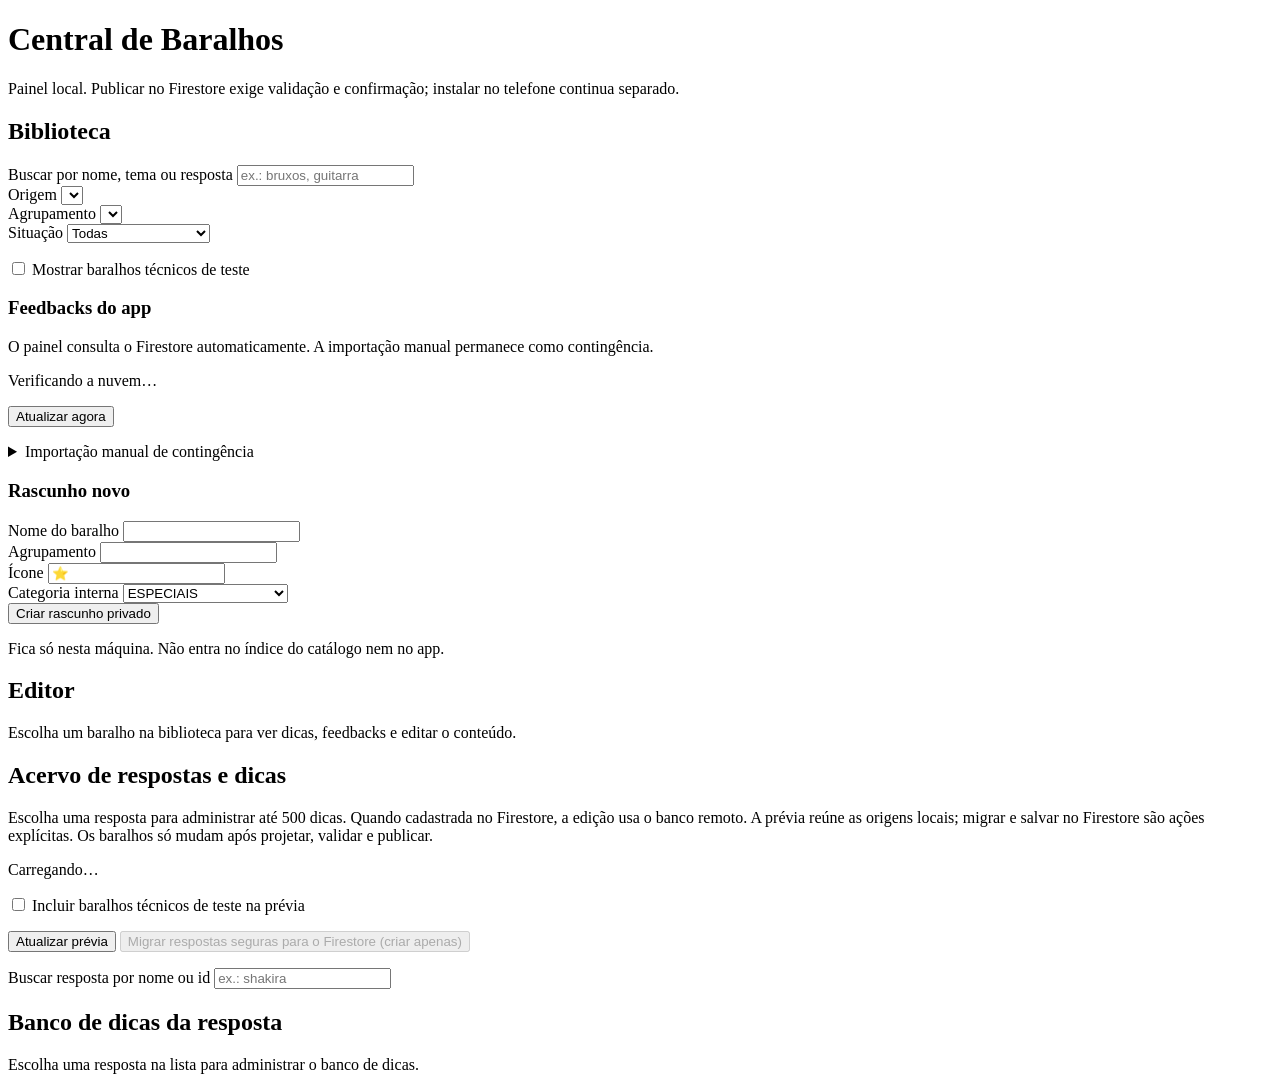
==== administrador/estaticos/index.html @ ed83ffc2 "feat: integra central Firebase e mantém conteúdo fora do Git" ====
<!DOCTYPE html>
<html lang="pt-BR">
<head>
  <meta charset="utf-8">
  <meta name="viewport" content="width=device-width, initial-scale=1">
  <meta name="central-token" content="__TOKEN_CSRF__">
  <title>Central de Baralhos</title>
  <link rel="stylesheet" href="/estilo.css">
</head>
<body>
  <header class="topo">
    <h1>Central de Baralhos</h1>
    <p class="subtitulo">Painel local. Publicar no Firestore exige validação e confirmação; instalar no telefone continua separado.</p>
  </header>

  <p id="estado-global" class="estado" role="status" aria-live="polite"></p>
  <ul id="avisos" class="avisos"></ul>

  <main class="paineis">
    <section class="biblioteca" aria-labelledby="titulo-biblioteca">
      <h2 id="titulo-biblioteca">Biblioteca</h2>

      <div class="campo">
        <label for="busca">Buscar por nome, tema ou resposta</label>
        <input id="busca" type="search" autocomplete="off" placeholder="ex.: bruxos, guitarra">
      </div>

      <div class="filtros">
        <div class="campo">
          <label for="filtro-origem">Origem</label>
          <select id="filtro-origem"></select>
        </div>
        <div class="campo">
          <label for="filtro-grupo">Agrupamento</label>
          <select id="filtro-grupo"></select>
        </div>
        <div class="campo">
          <label for="filtro-situacao">Situação</label>
          <select id="filtro-situacao">
            <option value="">Todas</option>
            <option value="editavel">Atualizáveis</option>
            <option value="protegido">Estado incompatível</option>
            <option value="rascunho">Com rascunho</option>
          </select>
        </div>
      </div>

      <p class="campo campo-caixa">
        <input id="mostrar-tecnicos" type="checkbox">
        <label for="mostrar-tecnicos">Mostrar baralhos técnicos de teste</label>
      </p>

      <p id="resumo-biblioteca" class="resumo"></p>
      <ul id="lista" class="lista"></ul>

      <section class="feedbacks-importados" aria-labelledby="titulo-feedbacks">
        <h3 id="titulo-feedbacks">Feedbacks do app</h3>
        <p class="nota">O painel consulta o Firestore automaticamente. A importação manual permanece como contingência.</p>
        <div class="estado-nuvem">
          <p id="estado-nuvem" class="resumo" aria-live="polite">Verificando a nuvem…</p>
          <div class="acoes-nuvem">
            <button id="atualizar-nuvem" type="button">Atualizar agora</button>
            <button id="copiar-uid-nuvem" type="button" hidden>Copiar UID do painel</button>
          </div>
        </div>
        <p id="resumo-feedbacks" class="resumo"></p>
        <ul id="listas-feedbacks" class="listas-feedbacks"></ul>
        <details class="contingencia-feedback">
          <summary>Importação manual de contingência</summary>
          <p class="nota">Use somente se a sincronização estiver indisponível.</p>
          <input id="arquivo-feedback" type="file" accept=".json,application/json" multiple hidden>
          <button id="importar-feedback" type="button">Importar lista de feedback</button>
        </details>
      </section>

      <h3>Rascunho novo</h3>
      <form id="form-novo" class="form-novo">
        <div class="campo">
          <label for="novo-nome">Nome do baralho</label>
          <input id="novo-nome" required maxlength="80">
        </div>
        <div class="campo">
          <label for="novo-grupo">Agrupamento</label>
          <input id="novo-grupo" required maxlength="80">
        </div>
        <div class="campo">
          <label for="novo-icone">Ícone</label>
          <input id="novo-icone" required maxlength="8" value="⭐">
        </div>
        <div class="campo">
          <label for="novo-categoria">Categoria interna</label>
          <select id="novo-categoria">
            <option value="ESPECIAIS">ESPECIAIS</option>
            <option value="PERSONAGEM_FILME">PERSONAGEM_FILME</option>
            <option value="MUNDO_DA_MUSICA">MUNDO_DA_MUSICA</option>
          </select>
        </div>
        <button type="submit">Criar rascunho privado</button>
        <p class="nota">Fica só nesta máquina. Não entra no índice do catálogo nem no app.</p>
      </form>
    </section>

    <section class="editor" aria-labelledby="titulo-editor">
      <h2 id="titulo-editor">Editor</h2>
      <div id="editor-vazio" class="vazio">
        <p>Escolha um baralho na biblioteca para ver dicas, feedbacks e editar o conteúdo.</p>
      </div>
      <div id="editor" hidden></div>
    </section>
  </main>

  <div class="paineis" id="acervo-editorial" aria-labelledby="titulo-acervo">
    <section class="biblioteca" aria-labelledby="titulo-acervo">
      <h2 id="titulo-acervo">Acervo de respostas e dicas</h2>
      <p class="nota">
        Escolha uma resposta para administrar até 500 dicas. Quando cadastrada no Firestore,
        a edição usa o banco remoto. A prévia reúne as origens locais; migrar e salvar no
        Firestore são ações explícitas. Os baralhos só mudam após projetar, validar e publicar.
      </p>
      <p id="acervo-resumo" class="resumo">Carregando…</p>
      <ul id="acervo-avisos" class="observacoes"></ul>
      <ul id="acervo-conflitos" class="observacoes"></ul>
      <p class="campo campo-caixa">
        <input id="acervo-mostrar-tecnicos" type="checkbox">
        <label for="acervo-mostrar-tecnicos">Incluir baralhos técnicos de teste na prévia</label>
      </p>
      <p class="acoes">
        <button id="acervo-atualizar-previa" type="button">Atualizar prévia</button>
        <button id="acervo-migrar-previa" type="button" disabled>
          Migrar respostas seguras para o Firestore (criar apenas)
        </button>
      </p>
      <div class="campo">
        <label for="acervo-busca-resposta">Buscar resposta por nome ou id</label>
        <input id="acervo-busca-resposta" type="search" autocomplete="off" placeholder="ex.: shakira">
      </div>
      <ul id="acervo-lista-respostas" class="lista"></ul>
      <p id="acervo-paginacao-respostas" class="resumo"></p>
    </section>

    <section class="editor" aria-labelledby="titulo-acervo-editor">
      <h2 id="titulo-acervo-editor">Banco de dicas da resposta</h2>
      <div id="acervo-editor-vazio" class="vazio">
        <p>Escolha uma resposta na lista para administrar o banco de dicas.</p>
      </div>
      <div id="acervo-editor" hidden></div>
    </section>
  </div>

  <script src="/app.js"></script>
  <script src="/acervo.js"></script>
  <script src="/acervo-firestore.js"></script>
  <script src="/acervo-ui.js"></script>
</body>
</html>
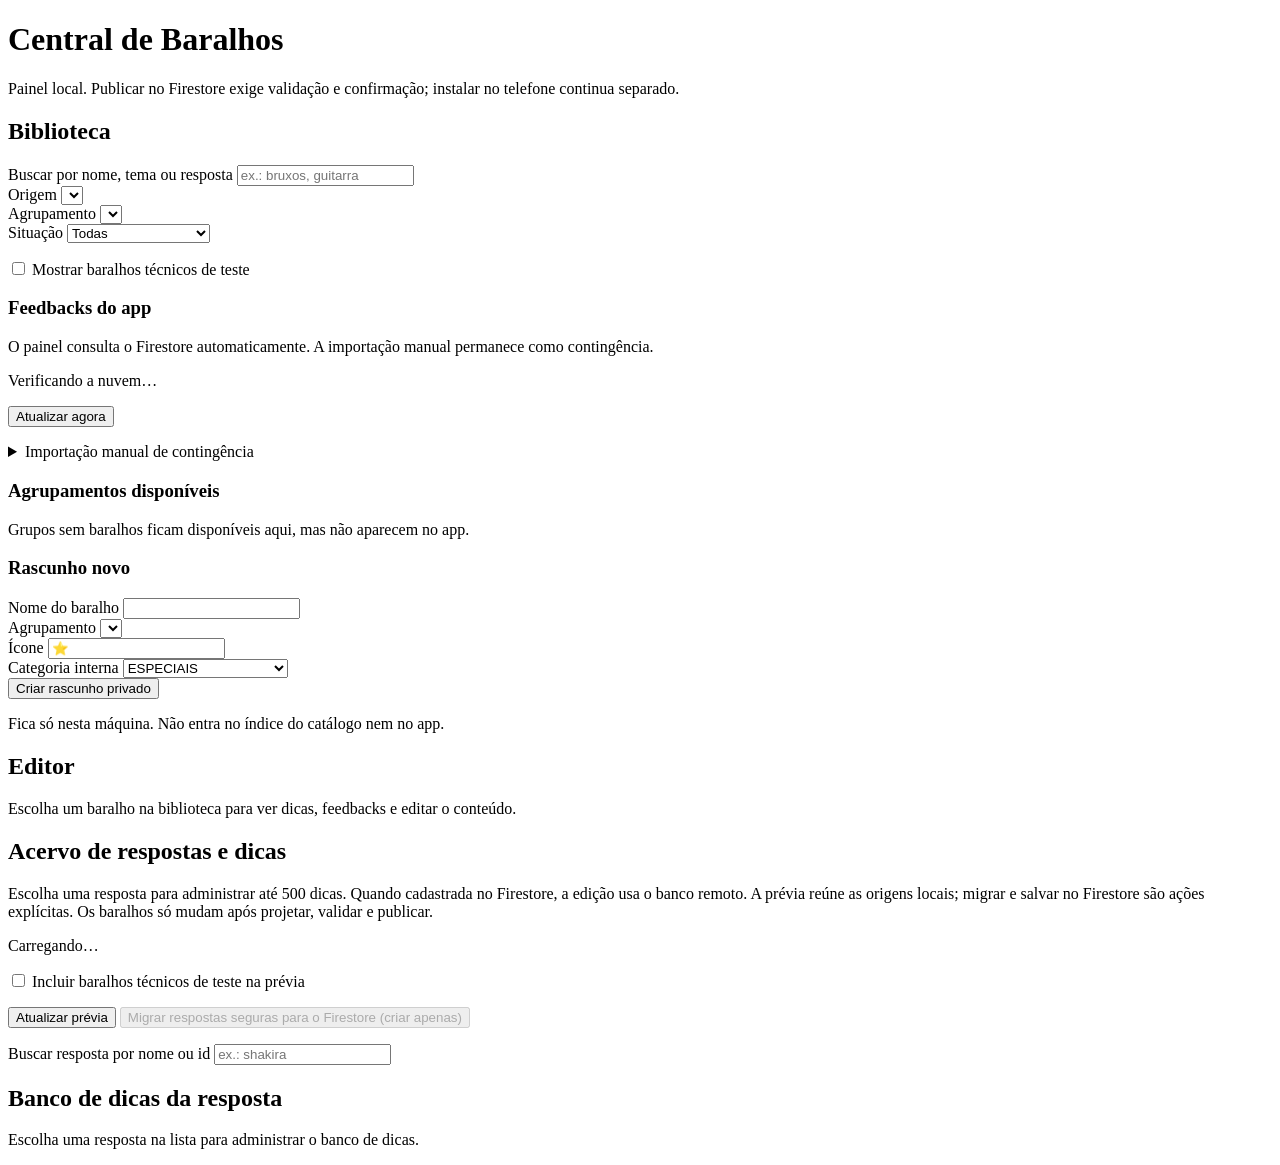
==== commit fb16980e: "feat: consolida agrupamentos e encerra sessão ao sair do placar" ====
--- a/administrador/estaticos/index.html
+++ b/administrador/estaticos/index.html
@@ -73,6 +73,9 @@
         </details>
       </section>
 
+      <h3>Agrupamentos disponíveis</h3>
+      <ul id="agrupamentos-disponiveis"></ul>
+      <p class="nota">Grupos sem baralhos ficam disponíveis aqui, mas não aparecem no app.</p>
       <h3>Rascunho novo</h3>
       <form id="form-novo" class="form-novo">
         <div class="campo">
@@ -81,11 +84,11 @@
         </div>
         <div class="campo">
           <label for="novo-grupo">Agrupamento</label>
-          <input id="novo-grupo" required maxlength="80">
+          <select id="novo-grupo" required></select>
         </div>
         <div class="campo">
           <label for="novo-icone">Ícone</label>
-          <input id="novo-icone" required maxlength="8" value="⭐">
+          <input id="novo-icone" required maxlength="8" value="⭐" readonly>
         </div>
         <div class="campo">
           <label for="novo-categoria">Categoria interna</label>
